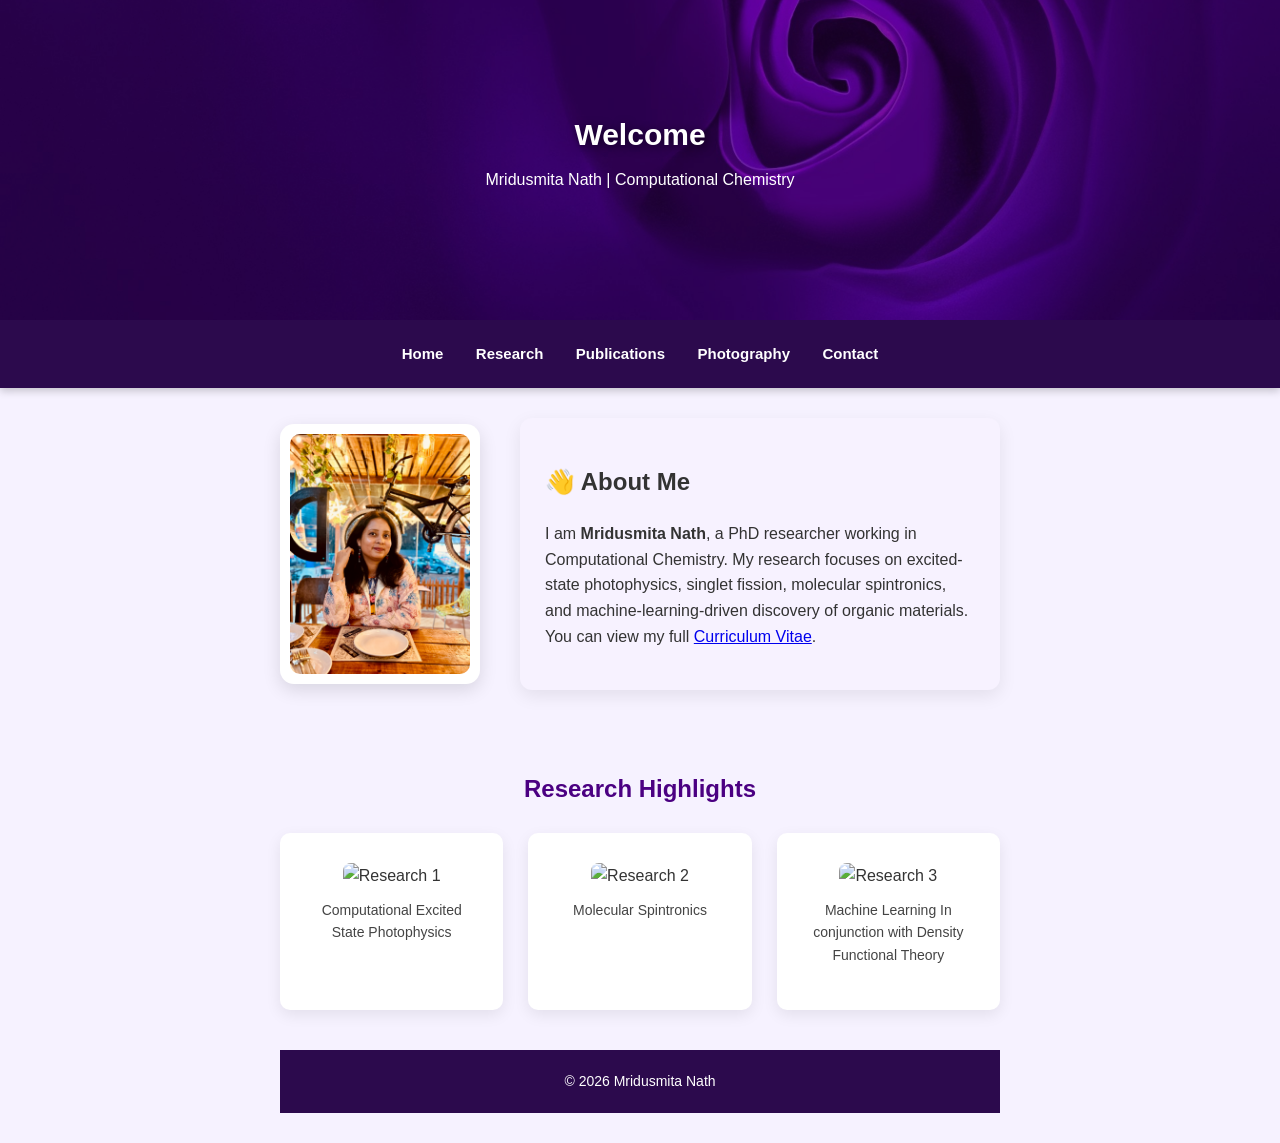
==== index.html @ e863cbf5 "Update index.html" ====
<!DOCTYPE html>
<html lang="en">

<head>

<meta charset="UTF-8">
<meta name="viewport" content="width=device-width, initial-scale=1.0">


<title>Mridusmita Nath</title>

<link href="https://fonts.googleapis.com/css2?family=Cinzel:wght@500;700&family=Poppins:wght@300;400;500&display=swap" rel="stylesheet">
<link rel="stylesheet" href="style.css">

</head>

<body>

<!-- HERO -->

<div class="hero">

<div class="hero-content">

<h1>Welcome</h1>

<p>Mridusmita Nath | Computational Chemistry</p>

</div>

</div>

<!-- NAVIGATION -->

<nav>

<a href="index.html">Home</a>
<a href="research.html">Research</a>
<a href="publications.html">Publications</a>
<a href="photography.html">Photography</a>
<a href="contact.html">Contact</a>

</nav>

<!-- ABOUT -->

<div class="container">

<div class="intro-grid">

<div class="profile">
<img src="profile.jpg">
</div>

<div class="intro-card">

<h2>👋 About Me</h2>

<p>
I am <b>Mridusmita Nath</b>, a PhD researcher working in Computational Chemistry.
My research focuses on excited-state photophysics, singlet fission,
molecular spintronics, and machine-learning-driven discovery of organic materials.
You can view my full <a href="cv.html">Curriculum Vitae</a>.
</p>

</div>

</div>

</div>
<!-- RESEARCH IMAGES -->

<div class="container">

<h2 class="section-title">Research Highlights</h2>

<div class="research-images">

<div class="research-img">
<img src="r1.png" alt="Research 1">
<p>Computational Excited State Photophysics</p>
</div>

<div class="research-img">
<img src="r2.png" alt="Research 2">
<p>Molecular Spintronics</p>
</div>

<div class="research-img">
<img src="r3.png" alt="Research 3">
<p>Machine Learning In conjunction with Density Functional Theory</p>
</div>

</div>


<footer>
© 2026 Mridusmita Nath
</footer>

</body>
</html>
---- style.css ----
body{
font-family:'Segoe UI', Arial;
margin:0;
background:#f6f2ff;
line-height:1.6;
color:#333;
}

/* ================= HERO ================= */

.hero{
position:relative;
background-image:url("bg1.jpg");
background-size:cover;
background-position:center;
height:300px;   /* smaller banner */
display:flex;
align-items:center;
justify-content:center;
text-align:center;
color:white;
padding:10px;
}

.hero::before{
content:"";
position:absolute;
top:0;
left:0;
width:100%;
height:100%;
background:rgba(50,0,80,0.45);
}

.hero-content{
position:relative;
z-index:2;
max-width:700px;
margin:auto;
}

.hero h1{
font-size:30px;
margin:0;
text-shadow:2px 2px 10px rgba(0,0,0,0.6);
}

.hero p{
font-size:16px;
margin-top:8px;
}

/* ================= NAVIGATION ================= */

nav{
background:#2c0a4d;
text-align:center;
padding:12px;
box-shadow:0 3px 8px rgba(0,0,0,0.2);
}

nav a{
color:white;
margin:10px 14px;
text-decoration:none;
font-weight:600;
font-size:15px;
display:inline-block;
}

nav a:hover{
color:#e0c7ff;
}

/* ================= PAGE WIDTH ================= */

.container{
max-width:720px;      /* narrow academic style */
margin:auto;
padding:30px 20px;
}

/* ABOUT SECTION */

.intro-grid{
display:grid;
grid-template-columns:200px 1fr;
gap:40px;              /* space between photo and card */
align-items:center;
max-width:850px;
margin:auto;
}

.profile{
background:white;
padding:10px;
border-radius:14px;
box-shadow:0 6px 18px rgba(0,0,0,0.12);
}

.profile img{
width:100%;
border-radius:10px;
display:block;
}

.intro-card{
background:#f7f2ff;
padding:25px;
border-radius:12px;
box-shadow:0 6px 18px rgba(0,0,0,0.08);
}

/* ================= RESEARCH ================= */

.research-grid{
display:grid;
grid-template-columns:repeat(auto-fit,minmax(220px,1fr));
gap:18px;
margin-top:20px;
}

.research-card{
background:#faf5ff;
padding:18px;
border-radius:10px;
box-shadow:0 4px 10px rgba(0,0,0,0.08);
}

.research-card:hover{
transform:translateY(-3px);
}

/* ================= FOOTER ================= */

footer{
background:#2c0a4d;
color:white;
text-align:center;
padding:20px;
margin-top:40px;
font-size:14px;
}

/* ================= TABLET ================= */

@media (max-width:900px){

.hero{
height:200px;
}

.hero h1{
font-size:26px;
}

.intro-grid{
grid-template-columns:1fr;
text-align:center;
}

.profile img{
margin:auto;
}

}

/* ================= MOBILE ================= */

@media (max-width:600px){

.hero{
height:180px;
}

.hero h1{
font-size:22px;
}

.hero p{
font-size:14px;
}

nav a{
display:block;
margin:6px 0;
font-size:14px;
}

.container{
width:92%;
padding:25px 10px;
}

.profile img{
width:110px;
}

}
/* RESEARCH IMAGE SECTION */

.section-title{
text-align:center;
color:#4b0082;
margin-bottom:25px;
}

.research-images{
display:grid;
grid-template-columns:repeat(3,1fr);
gap:25px;
}

.research-img{
background:white;
padding:30px;
border-radius:10px;
box-shadow:0 5px 15px rgba(0,0,0,0.08);
text-align:center;
}

.research-img img{
width:100%;
border-radius:8px;
}

.research-img p{
margin-top:10px;
font-size:14px;
font-weight:500;
color:#444;
}

/* MOBILE */

@media (max-width:700px){

.research-images{
grid-template-columns:1fr;
}

}

/* MOBILE */

@media (max-width:700px){

.research-images{
grid-template-columns:1fr;
}

}
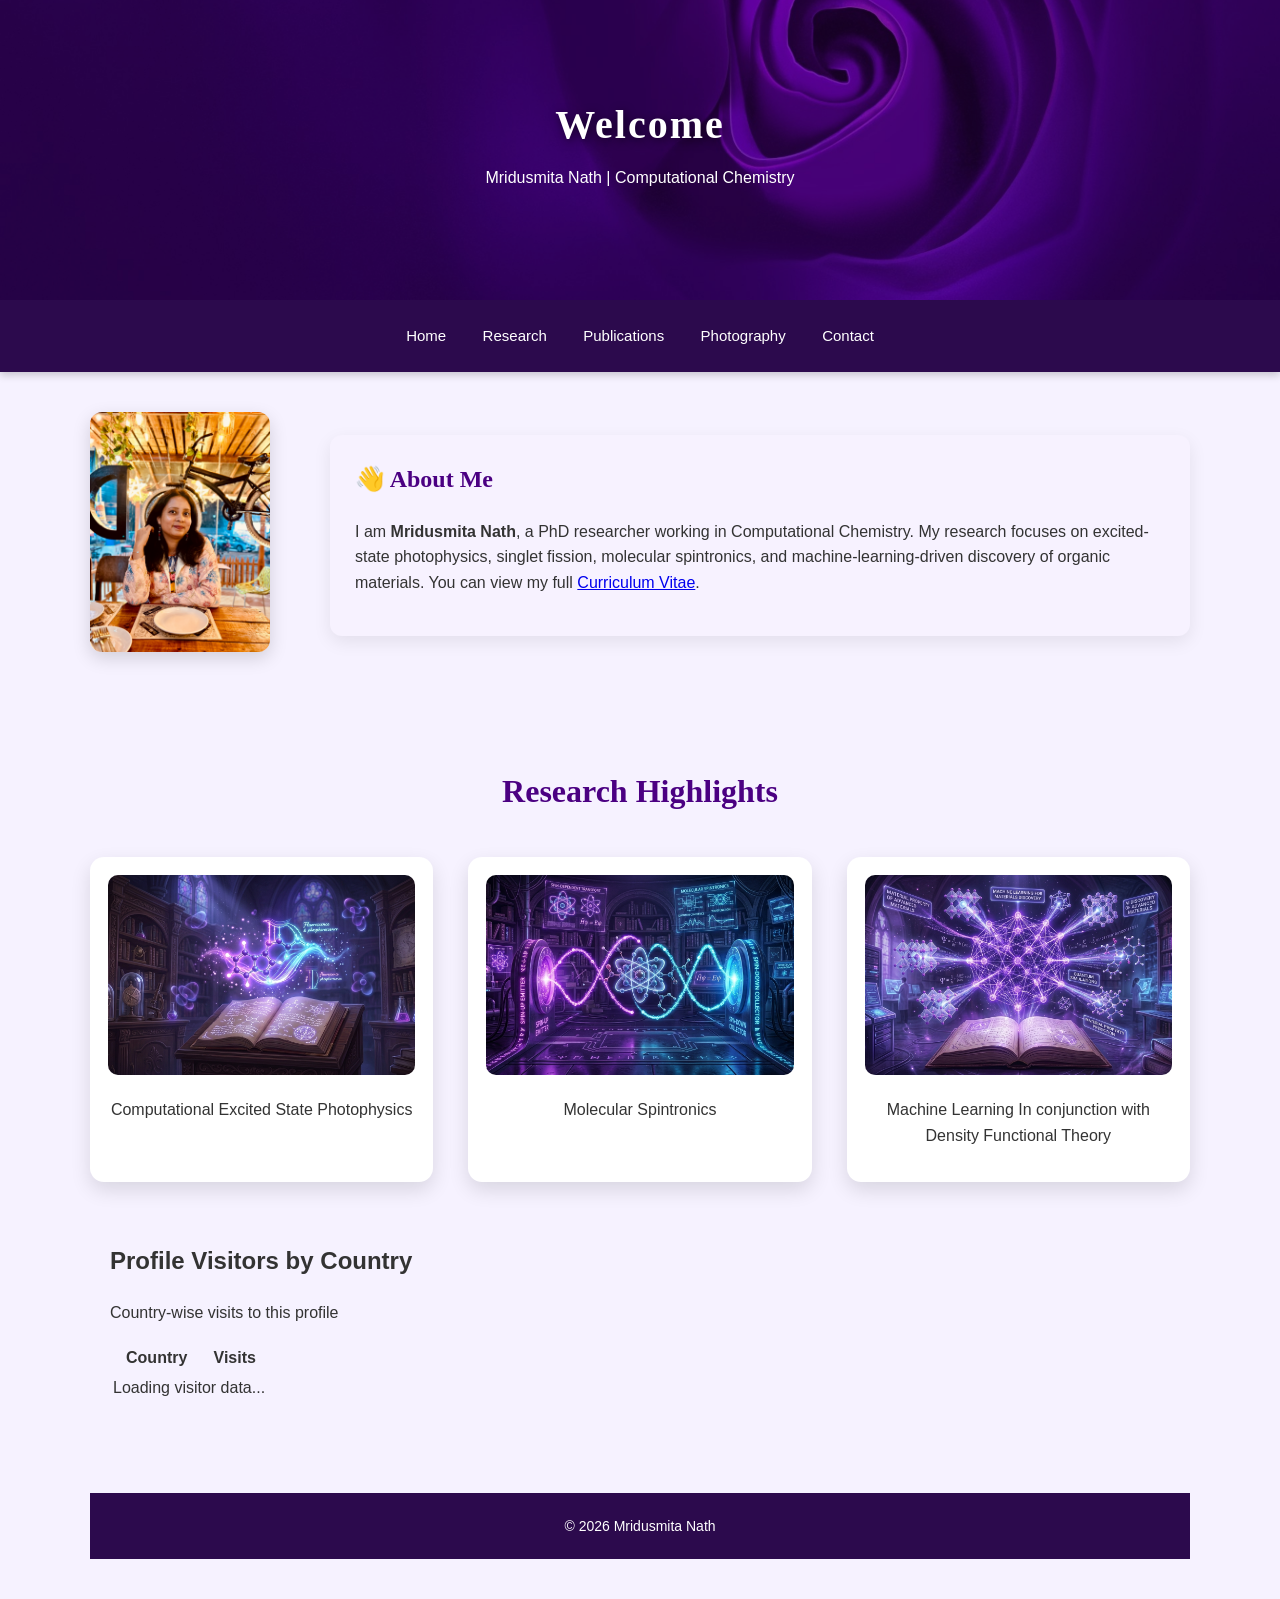
==== commit c32572e0: "Update index.html" ====
--- a/index.html
+++ b/index.html
@@ -92,7 +92,28 @@
 </div>
 
 </div>
+<section id="visitor-country" class="visitor-country-section">
+  <div class="container">
+    <h2>Profile Visitors by Country</h2>
+    <p class="visitor-subtitle">Country-wise visits to this profile</p>
 
+    <div class="visitor-box">
+      <table id="countryTable">
+        <thead>
+          <tr>
+            <th>Country</th>
+            <th>Visits</th>
+          </tr>
+        </thead>
+        <tbody>
+          <tr>
+            <td colspan="2">Loading visitor data...</td>
+          </tr>
+        </tbody>
+      </table>
+    </div>
+  </div>
+</section>
 
 <footer>
 © 2026 Mridusmita Nath
--- a/style.css
+++ b/style.css
@@ -1,25 +1,29 @@
+/* GENERAL */
+
 body{
-font-family:'Segoe UI', Arial;
+font-family:'Poppins', sans-serif;
 margin:0;
 background:#f6f2ff;
 line-height:1.6;
 color:#333;
 }
 
-/* ================= HERO ================= */
+
+
+/* HERO SECTION */
 
 .hero{
 position:relative;
 background-image:url("bg1.jpg");
 background-size:cover;
 background-position:center;
-height:300px;   /* smaller banner */
+height:260px;
 display:flex;
 align-items:center;
 justify-content:center;
 text-align:center;
 color:white;
-padding:10px;
+padding:20px;
 }
 
 .hero::before{
@@ -35,12 +39,12 @@
 .hero-content{
 position:relative;
 z-index:2;
-max-width:700px;
-margin:auto;
 }
 
 .hero h1{
-font-size:30px;
+font-family:'Cinzel', serif;
+font-size:40px;
+letter-spacing:2px;
 margin:0;
 text-shadow:2px 2px 10px rgba(0,0,0,0.6);
 }
@@ -50,58 +54,64 @@
 margin-top:8px;
 }
 
-/* ================= NAVIGATION ================= */
+
+
+/* NAVIGATION */
 
 nav{
 background:#2c0a4d;
 text-align:center;
-padding:12px;
+padding:14px;
 box-shadow:0 3px 8px rgba(0,0,0,0.2);
 }
 
 nav a{
 color:white;
-margin:10px 14px;
+margin:10px 16px;
 text-decoration:none;
-font-weight:600;
+font-weight:500;
 font-size:15px;
 display:inline-block;
+font-family:'Poppins', sans-serif;
+transition:0.3s;
 }
 
 nav a:hover{
 color:#e0c7ff;
-}
-
-/* ================= PAGE WIDTH ================= */
+transform:translateY(-2px);
+}
+
+
+
+/* PAGE WIDTH */
 
 .container{
-max-width:720px;      /* narrow academic style */
+max-width:900px;
 margin:auto;
-padding:30px 20px;
-}
+padding:40px 20px;
+}
+
+
 
 /* ABOUT SECTION */
 
 .intro-grid{
 display:grid;
 grid-template-columns:200px 1fr;
-gap:40px;              /* space between photo and card */
+gap:40px;
 align-items:center;
-max-width:850px;
-margin:auto;
-}
-
-.profile{
-background:white;
-padding:10px;
-border-radius:14px;
-box-shadow:0 6px 18px rgba(0,0,0,0.12);
 }
 
 .profile img{
-width:100%;
-border-radius:10px;
-display:block;
+width:180px;
+border-radius:12px;
+box-shadow:0 6px 18px rgba(0,0,0,0.15);
+transition:0.3s;
+}
+
+.profile img:hover{
+transform:scale(1.05);
+box-shadow:0 10px 30px rgba(120,0,255,0.4);
 }
 
 .intro-card{
@@ -109,42 +119,241 @@
 padding:25px;
 border-radius:12px;
 box-shadow:0 6px 18px rgba(0,0,0,0.08);
-}
-
-/* ================= RESEARCH ================= */
-
-.research-grid{
+transition:0.3s;
+}
+
+.intro-card:hover{
+transform:translateY(-5px);
+box-shadow:0 12px 30px rgba(0,0,0,0.2);
+}
+
+.intro-card h2{
+font-family:'Cinzel', serif;
+color:#4b0082;
+margin-top:0;
+}
+
+
+
+/* RESEARCH IMAGES */
+
+.section-title{
+font-family:'Cinzel', serif;
+text-align:center;
+color:#4b0082;
+margin-bottom:40px;
+font-size:32px;
+}
+
+/* make the section wider */
+.container{
+max-width:1100px;
+margin:auto;
+padding:40px 20px;
+}
+
+/* cards layout */
+.research-images{
 display:grid;
-grid-template-columns:repeat(auto-fit,minmax(220px,1fr));
-gap:18px;
-margin-top:20px;
-}
-
-.research-card{
-background:#faf5ff;
+grid-template-columns:1fr 1fr 1fr;
+gap:35px;
+}
+
+/* bigger cards */
+.research-img{
+background:white;
 padding:18px;
+border-radius:14px;
+box-shadow:0 8px 20px rgba(0,0,0,0.12);
+text-align:center;
+transition:0.35s;
+cursor:pointer;
+}
+
+/* hover effect */
+.research-img:hover{
+transform:translateY(-8px) scale(1.03);
+box-shadow:0 20px 45px rgba(120,0,255,0.35);
+}
+
+/* bigger images */
+.research-img img{
+width:100%;
+height:200px;
+object-fit:cover;
 border-radius:10px;
-box-shadow:0 4px 10px rgba(0,0,0,0.08);
-}
-
-.research-card:hover{
-transform:translateY(-3px);
-}
-
-/* ================= FOOTER ================= */
+transition:0.35s;
+}
+
+.research-img:hover img{
+transform:scale(1.05);
+}
+
+/* text */
+.research-img p{
+margin-top:14px;
+font-size:16px;
+font-weight:500;
+}
+
+/* images of research*/
+
+.research-image{
+width:60%;
+border-radius:10px;
+margin-bottom:15px;
+box-shadow:0 6px 16px rgba(0,0,0,0.15);
+
+}
+
+ /* Cv*/
+.cv-link{
+color:#6d28d9;
+font-weight:500;
+text-decoration:none;
+}
+
+.cv-link:hover{
+text-decoration:underline;
+}
+
+
+/* PUBLICATION PAGE */
+
+.pub-card{
+background:white;
+border-radius:12px;
+padding:25px;
+margin-bottom:35px;
+box-shadow:0 6px 18px rgba(0,0,0,0.08);
+transition:all 0.3s ease;
+}
+
+.pub-card:hover{
+transform:translateY(-6px);
+box-shadow:0 12px 30px rgba(0,0,0,0.15);
+}
+
+.pub-card h3{
+color:#330080;
+font-size:20px;
+line-height:1.4;
+margin-bottom:8px;
+font-family:'Cinzel', serif;
+}
+
+.authors{
+font-size:14px;
+color:#555;
+font-style:italic;
+margin-bottom:5px;
+}
+
+.journal-info{
+color:#7b0f2c;
+font-weight:600;
+margin-bottom:10px;
+}
+
+.doi a{
+display:inline-block;
+padding:6px 14px;
+background:#4b0082;
+color:white;
+border-radius:6px;
+font-size:13px;
+text-decoration:none;
+margin-bottom:15px;
+transition:0.3s;
+}
+
+.doi a:hover{
+background:#7c3aed;
+}
+
+.pub-card img{
+width:100%;
+max-width:420px;
+border-radius:10px;
+display:block;
+margin-top:10px;
+box-shadow:0 8px 20px rgba(0,0,0,0.15);
+}
+
+
+
+/* PHOTOGRAPHY GALLERY */
+
+.gallery{
+display:grid;
+grid-template-columns:1fr 1fr 1fr;
+gap:25px;
+}
+
+.gallery img{
+width:100%;
+border-radius:10px;
+box-shadow:0 5px 15px rgba(0,0,0,0.15);
+transition:0.35s;
+cursor:pointer;
+}
+
+.gallery img:hover{
+transform:scale(1.05);
+box-shadow:0 15px 35px rgba(120,0,255,0.35);
+}
+
+
+
+/* FOOTER */
 
 footer{
 background:#2c0a4d;
 color:white;
 text-align:center;
-padding:20px;
-margin-top:40px;
+padding:22px;
+margin-top:50px;
 font-size:14px;
 }
 
-/* ================= TABLET ================= */
+
+
+/* TABLET */
 
 @media (max-width:900px){
+
+.hero{
+height:220px;
+}
+
+.hero h1{
+font-size:32px;
+}
+
+.intro-grid{
+grid-template-columns:1fr;
+text-align:center;
+}
+
+.profile img{
+margin:auto;
+}
+
+.research-images{
+grid-template-columns:1fr 1fr;
+}
+
+.gallery{
+grid-template-columns:1fr 1fr;
+}
+
+}
+
+
+
+/* MOBILE */
+
+@media (max-width:600px){
 
 .hero{
 height:200px;
@@ -152,29 +361,6 @@
 
 .hero h1{
 font-size:26px;
-}
-
-.intro-grid{
-grid-template-columns:1fr;
-text-align:center;
-}
-
-.profile img{
-margin:auto;
-}
-
-}
-
-/* ================= MOBILE ================= */
-
-@media (max-width:600px){
-
-.hero{
-height:180px;
-}
-
-.hero h1{
-font-size:22px;
 }
 
 .hero p{
@@ -184,69 +370,22 @@
 nav a{
 display:block;
 margin:6px 0;
-font-size:14px;
 }
 
 .container{
 width:92%;
-padding:25px 10px;
-}
-
-.profile img{
-width:110px;
-}
-
-}
-/* RESEARCH IMAGE SECTION */
-
-.section-title{
-text-align:center;
-color:#4b0082;
-margin-bottom:25px;
-}
-
-.research-images{
-display:grid;
-grid-template-columns:repeat(3,1fr);
-gap:25px;
-}
-
-.research-img{
-background:white;
-padding:30px;
-border-radius:10px;
-box-shadow:0 5px 15px rgba(0,0,0,0.08);
-text-align:center;
-}
-
-.research-img img{
-width:100%;
-border-radius:8px;
-}
-
-.research-img p{
-margin-top:10px;
-font-size:14px;
-font-weight:500;
-color:#444;
-}
-
-/* MOBILE */
-
-@media (max-width:700px){
+}
 
 .research-images{
 grid-template-columns:1fr;
 }
 
-}
-
-/* MOBILE */
-
-@media (max-width:700px){
-
-.research-images{
+.gallery{
 grid-template-columns:1fr;
 }
 
-}
+.profile img{
+width:140px;
+}
+
+}
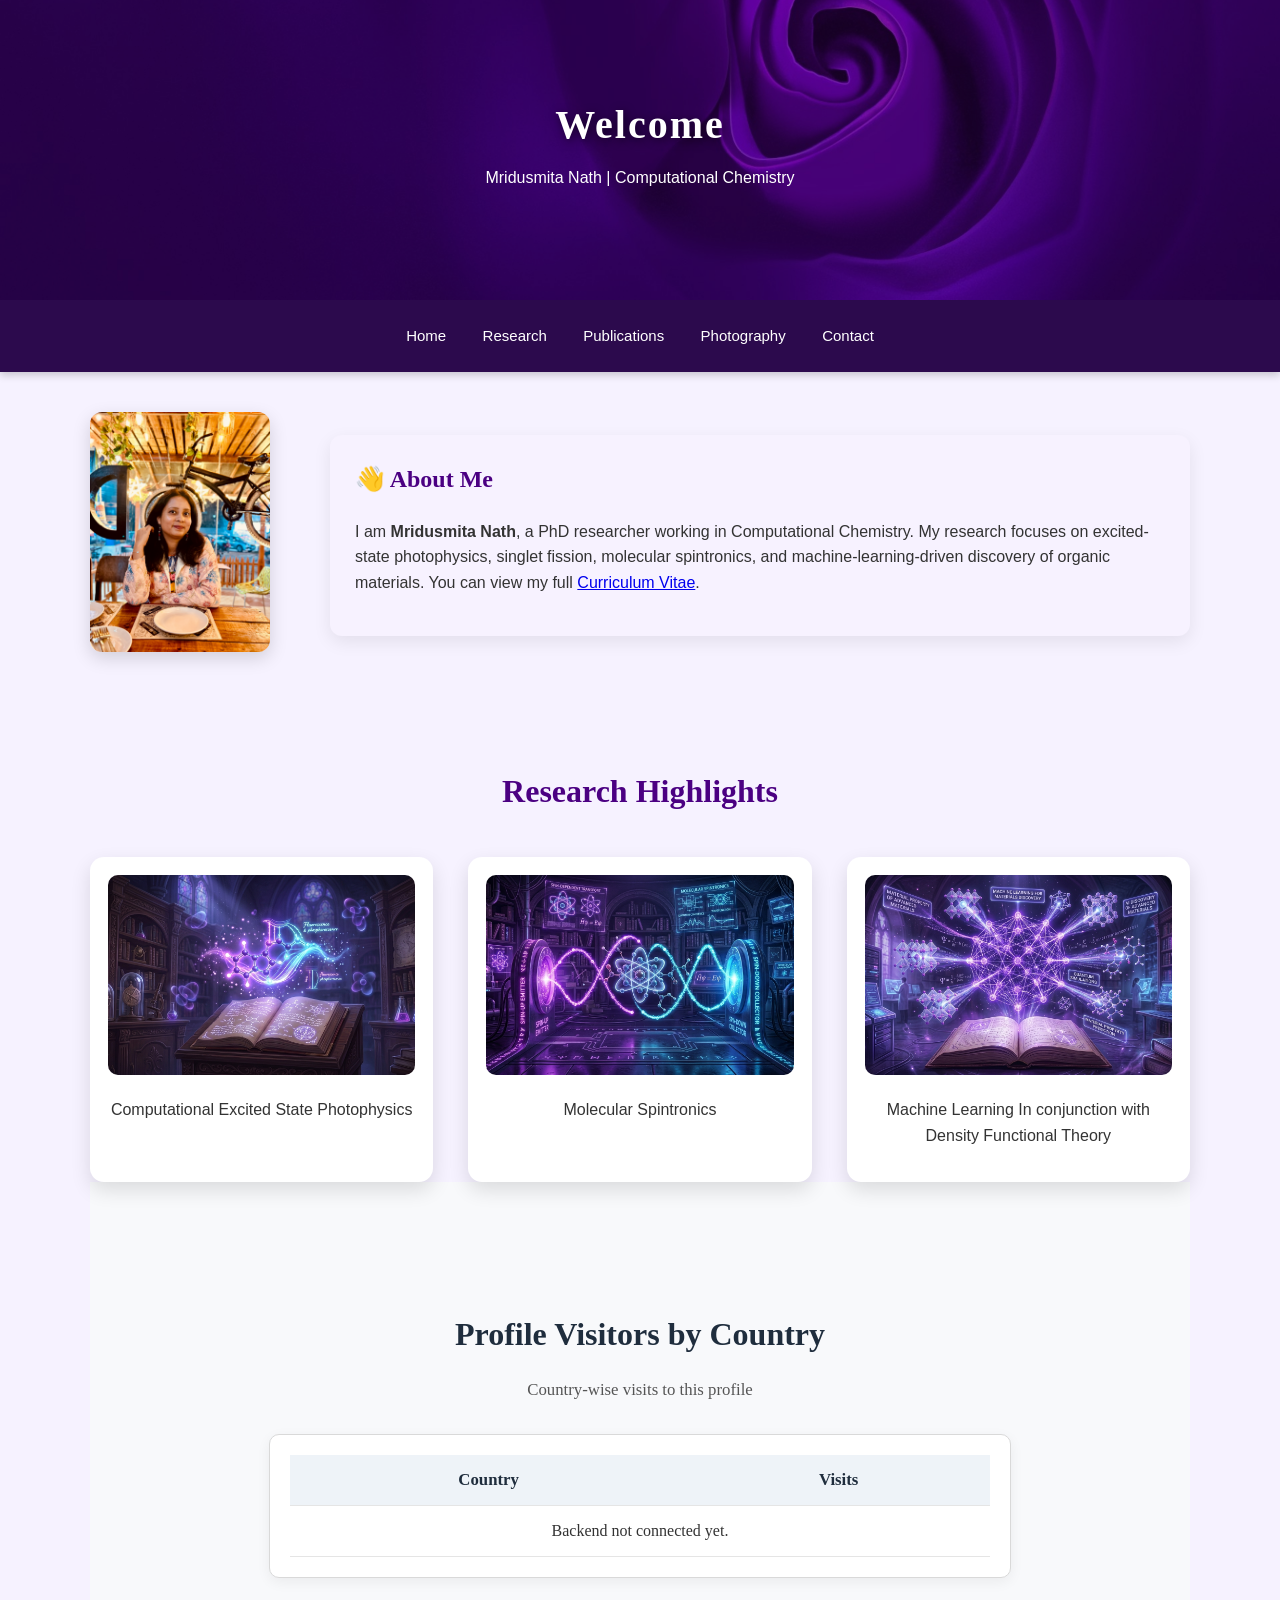
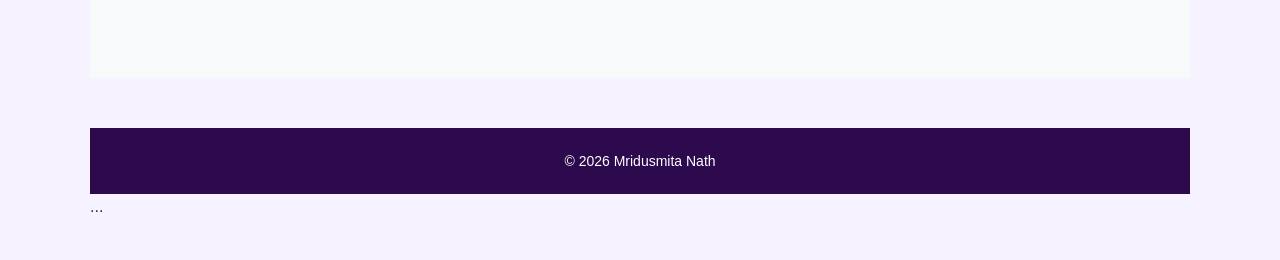
==== commit 3977b83c: "Update index.html" ====
--- a/index.html
+++ b/index.html
@@ -119,5 +119,50 @@
 © 2026 Mridusmita Nath
 </footer>
 
+  ...
+
+  <script>
+  async function loadCountryVisits() {
+    const tbody = document.querySelector("#countryTable tbody");
+
+    try {
+      const trackUrl = "https://your-backend-url.com/api/track-visit";
+      const statsUrl = "https://your-backend-url.com/api/country-stats";
+
+      await fetch(trackUrl, { method: "POST" });
+
+      const response = await fetch(statsUrl);
+      if (!response.ok) {
+        throw new Error("Failed to fetch visitor stats");
+      }
+
+      const data = await response.json();
+      tbody.innerHTML = "";
+
+      if (!data || data.length === 0) {
+        tbody.innerHTML = `<tr><td colspan="2">No visitor data available yet.</td></tr>`;
+        return;
+      }
+
+      data.forEach(item => {
+        const row = document.createElement("tr");
+        row.innerHTML = `
+          <td>${item.country}</td>
+          <td>${item.visits}</td>
+        `;
+        tbody.appendChild(row);
+      });
+
+    } catch (error) {
+      tbody.innerHTML = `<tr><td colspan="2">Backend not connected yet.</td></tr>`;
+      console.error(error);
+    }
+  }
+
+  document.addEventListener("DOMContentLoaded", loadCountryVisits);
+  </script>
 </body>
 </html>
+  
+</body>
+</html>
--- a/style.css
+++ b/style.css
@@ -389,3 +389,62 @@
 }
 
 }
+
+/*country*/
+.visitor-country-section {
+  padding: 60px 20px;
+  background: #f8f9fb;
+  text-align: center;
+}
+
+.visitor-country-section h2 {
+  font-family: "Times New Roman", serif;
+  font-size: 2rem;
+  margin-bottom: 10px;
+  color: #1f2d3d;
+}
+
+.visitor-subtitle {
+  font-family: "Times New Roman", serif;
+  font-size: 1.05rem;
+  color: #555;
+  margin-bottom: 30px;
+}
+
+.visitor-box {
+  max-width: 700px;
+  margin: 0 auto;
+  background: #ffffff;
+  border: 1px solid #d9d9d9;
+  border-radius: 10px;
+  padding: 20px;
+  box-shadow: 0 4px 14px rgba(0, 0, 0, 0.06);
+}
+
+#countryTable {
+  width: 100%;
+  border-collapse: collapse;
+  font-family: "Times New Roman", serif;
+}
+
+#countryTable th,
+#countryTable td {
+  padding: 12px 14px;
+  border-bottom: 1px solid #e5e5e5;
+  text-align: center;
+}
+
+#countryTable th {
+  background: #eef3f8;
+  color: #1f2d3d;
+  font-size: 1.05rem;
+}
+
+#countryTable td {
+  color: #333;
+  font-size: 1rem;
+}
+
+#countryTable tr:hover {
+  background: #f6faff;
+}
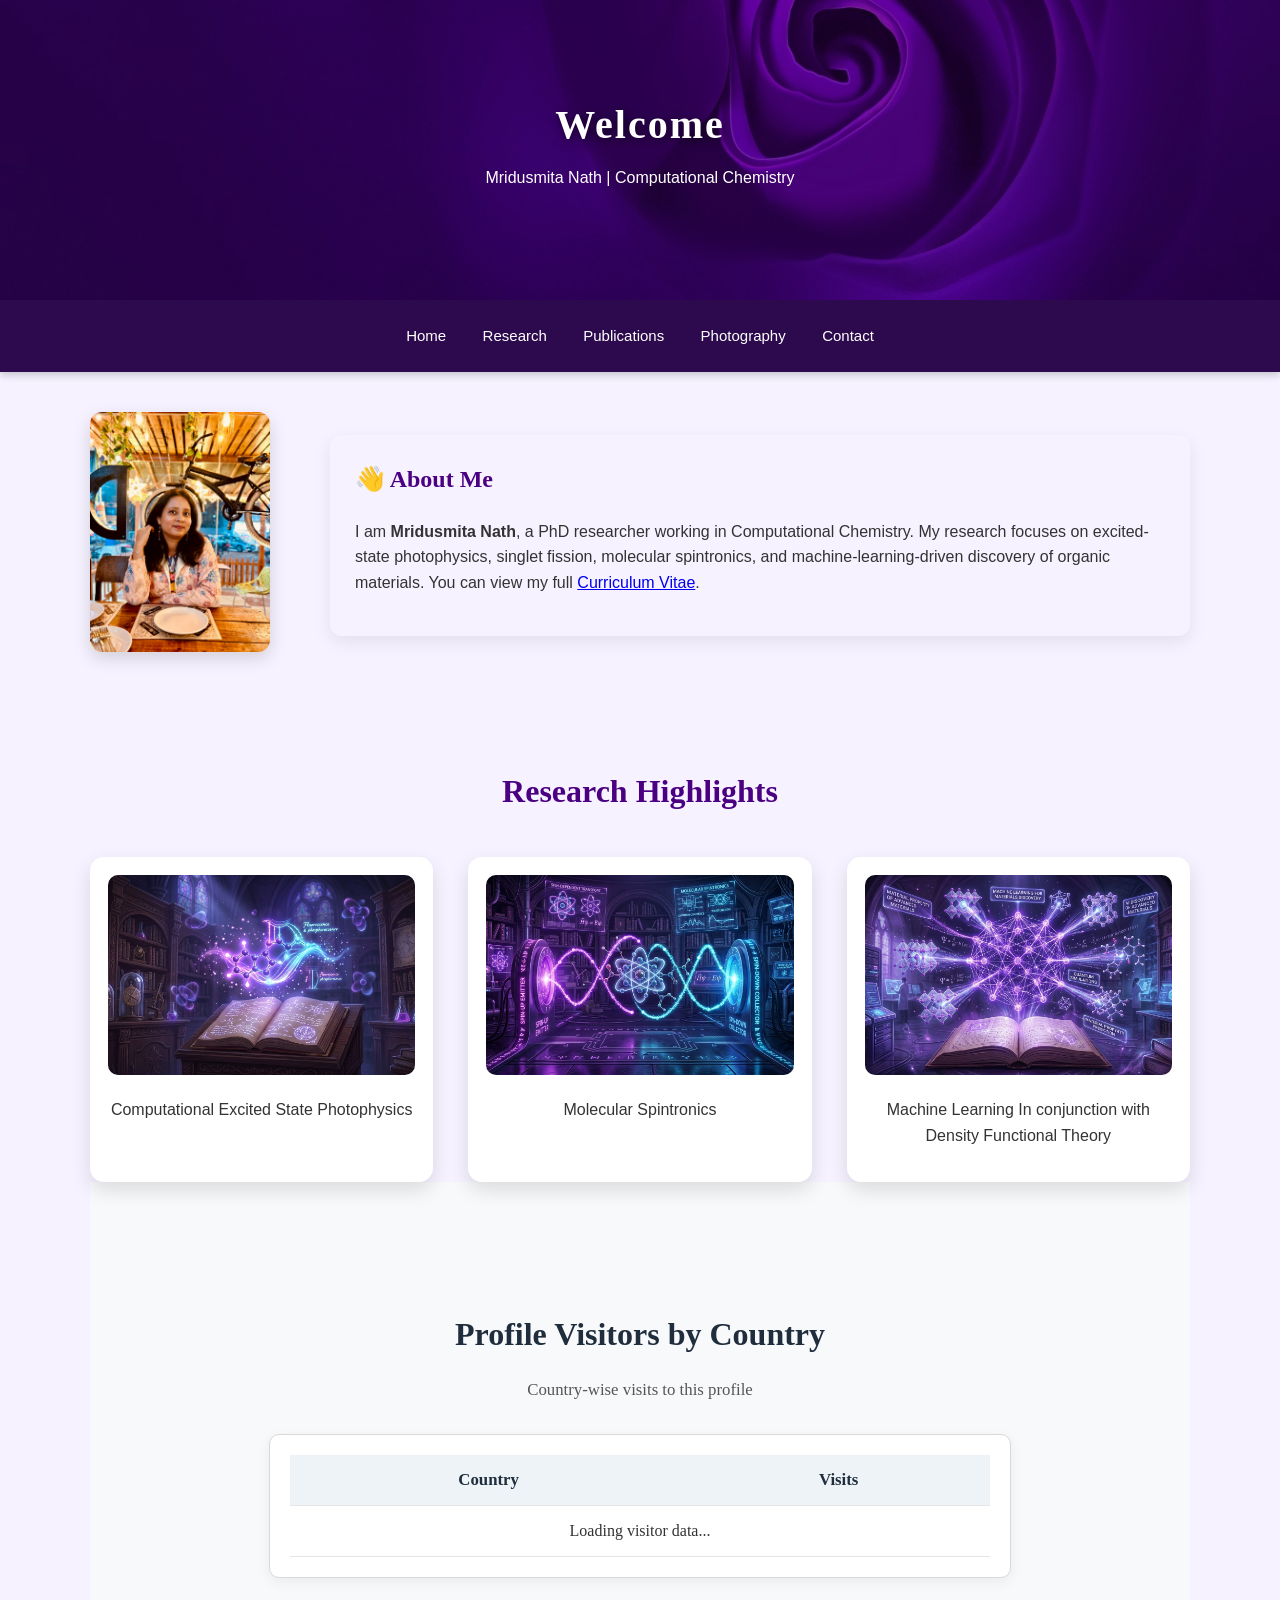
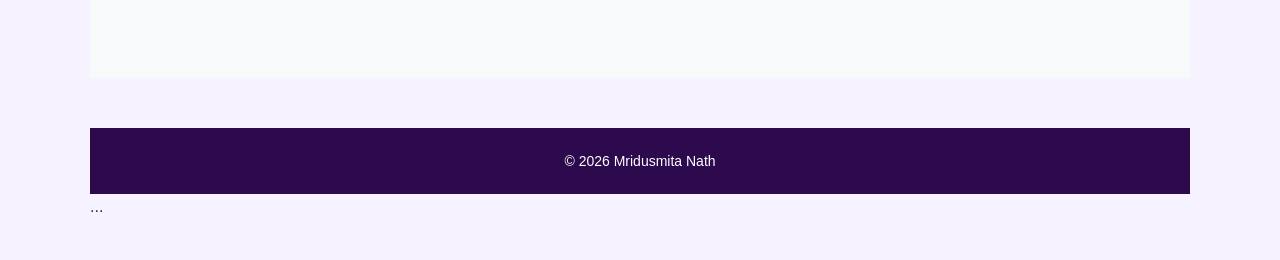
==== commit 53bf90ef: "Update index.html" ====
--- a/index.html
+++ b/index.html
@@ -13,7 +13,7 @@
 <link rel="stylesheet" href="style.css">
 
 </head>
-
+  
 <body>
 
 <!-- HERO -->
@@ -121,46 +121,7 @@
 
   ...
 
-  <script>
-  async function loadCountryVisits() {
-    const tbody = document.querySelector("#countryTable tbody");
-
-    try {
-      const trackUrl = "https://your-backend-url.com/api/track-visit";
-      const statsUrl = "https://your-backend-url.com/api/country-stats";
-
-      await fetch(trackUrl, { method: "POST" });
-
-      const response = await fetch(statsUrl);
-      if (!response.ok) {
-        throw new Error("Failed to fetch visitor stats");
-      }
-
-      const data = await response.json();
-      tbody.innerHTML = "";
-
-      if (!data || data.length === 0) {
-        tbody.innerHTML = `<tr><td colspan="2">No visitor data available yet.</td></tr>`;
-        return;
-      }
-
-      data.forEach(item => {
-        const row = document.createElement("tr");
-        row.innerHTML = `
-          <td>${item.country}</td>
-          <td>${item.visits}</td>
-        `;
-        tbody.appendChild(row);
-      });
-
-    } catch (error) {
-      tbody.innerHTML = `<tr><td colspan="2">Backend not connected yet.</td></tr>`;
-      console.error(error);
-    }
-  }
-
-  document.addEventListener("DOMContentLoaded", loadCountryVisits);
-  </script>
+ 
 </body>
 </html>
   
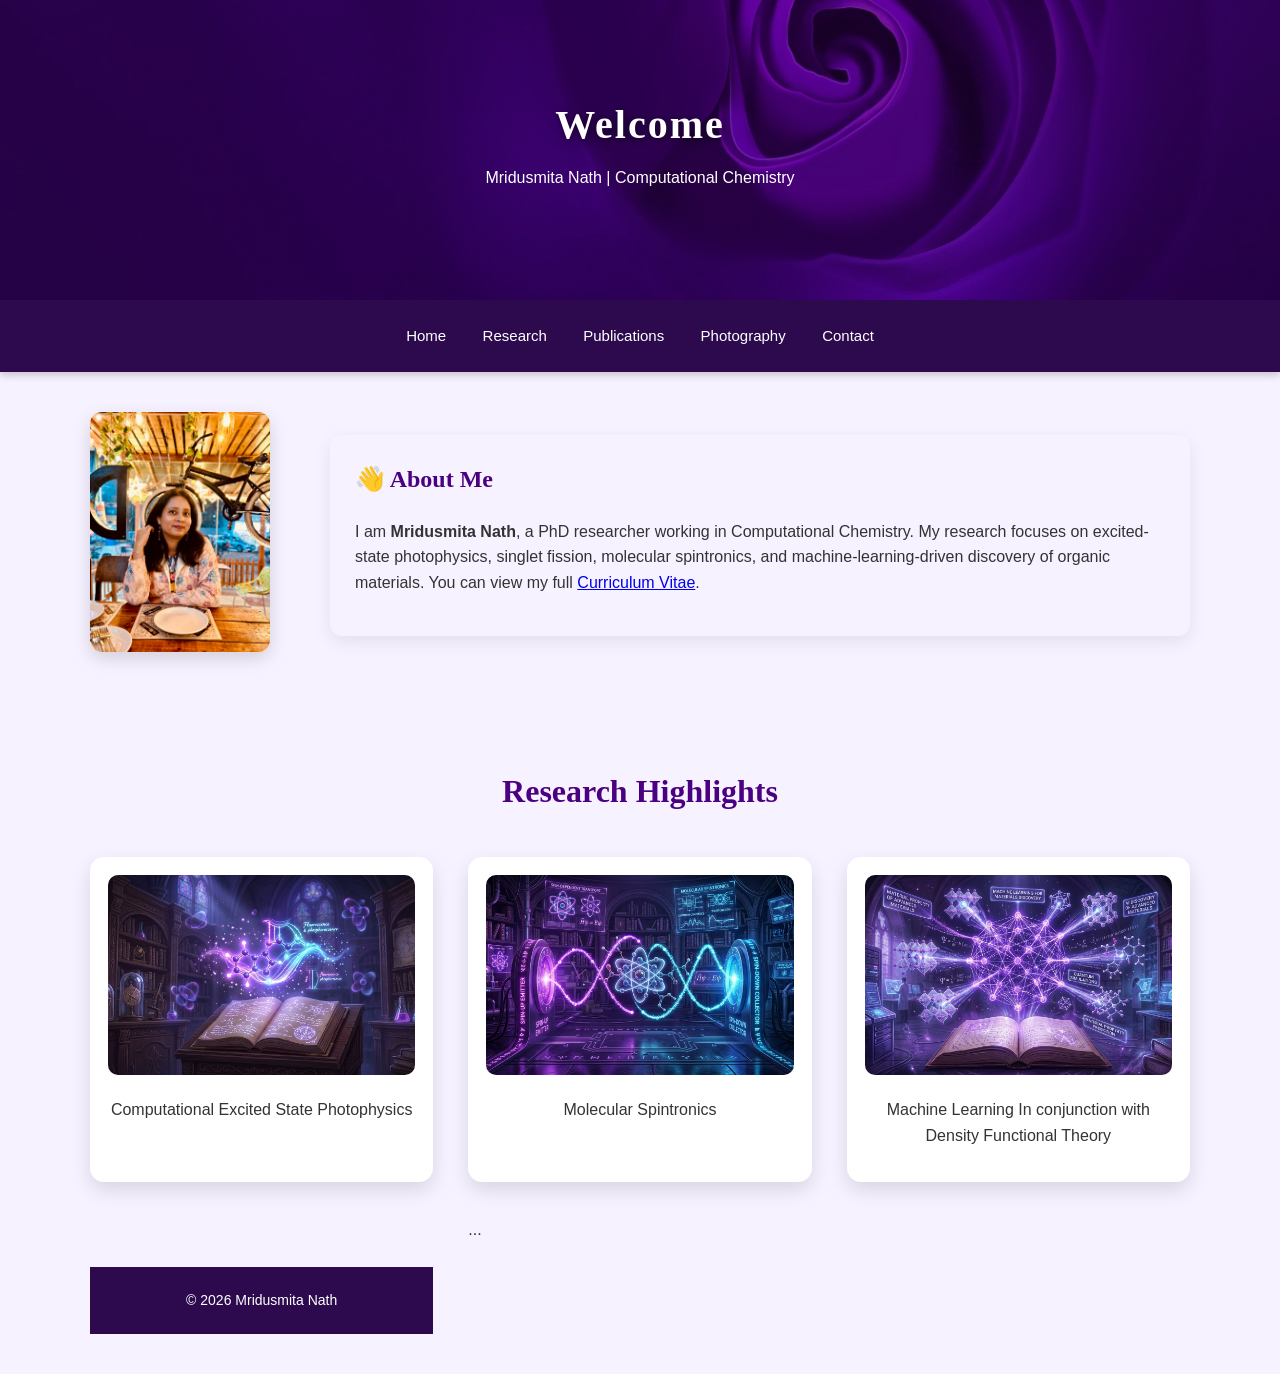
==== commit 7be17f0c: "Update index.html" ====
--- a/index.html
+++ b/index.html
@@ -91,29 +91,7 @@
 <p>Machine Learning In conjunction with Density Functional Theory</p>
 </div>
 
-</div>
-<section id="visitor-country" class="visitor-country-section">
-  <div class="container">
-    <h2>Profile Visitors by Country</h2>
-    <p class="visitor-subtitle">Country-wise visits to this profile</p>
 
-    <div class="visitor-box">
-      <table id="countryTable">
-        <thead>
-          <tr>
-            <th>Country</th>
-            <th>Visits</th>
-          </tr>
-        </thead>
-        <tbody>
-          <tr>
-            <td colspan="2">Loading visitor data...</td>
-          </tr>
-        </tbody>
-      </table>
-    </div>
-  </div>
-</section>
 
 <footer>
 © 2026 Mridusmita Nath
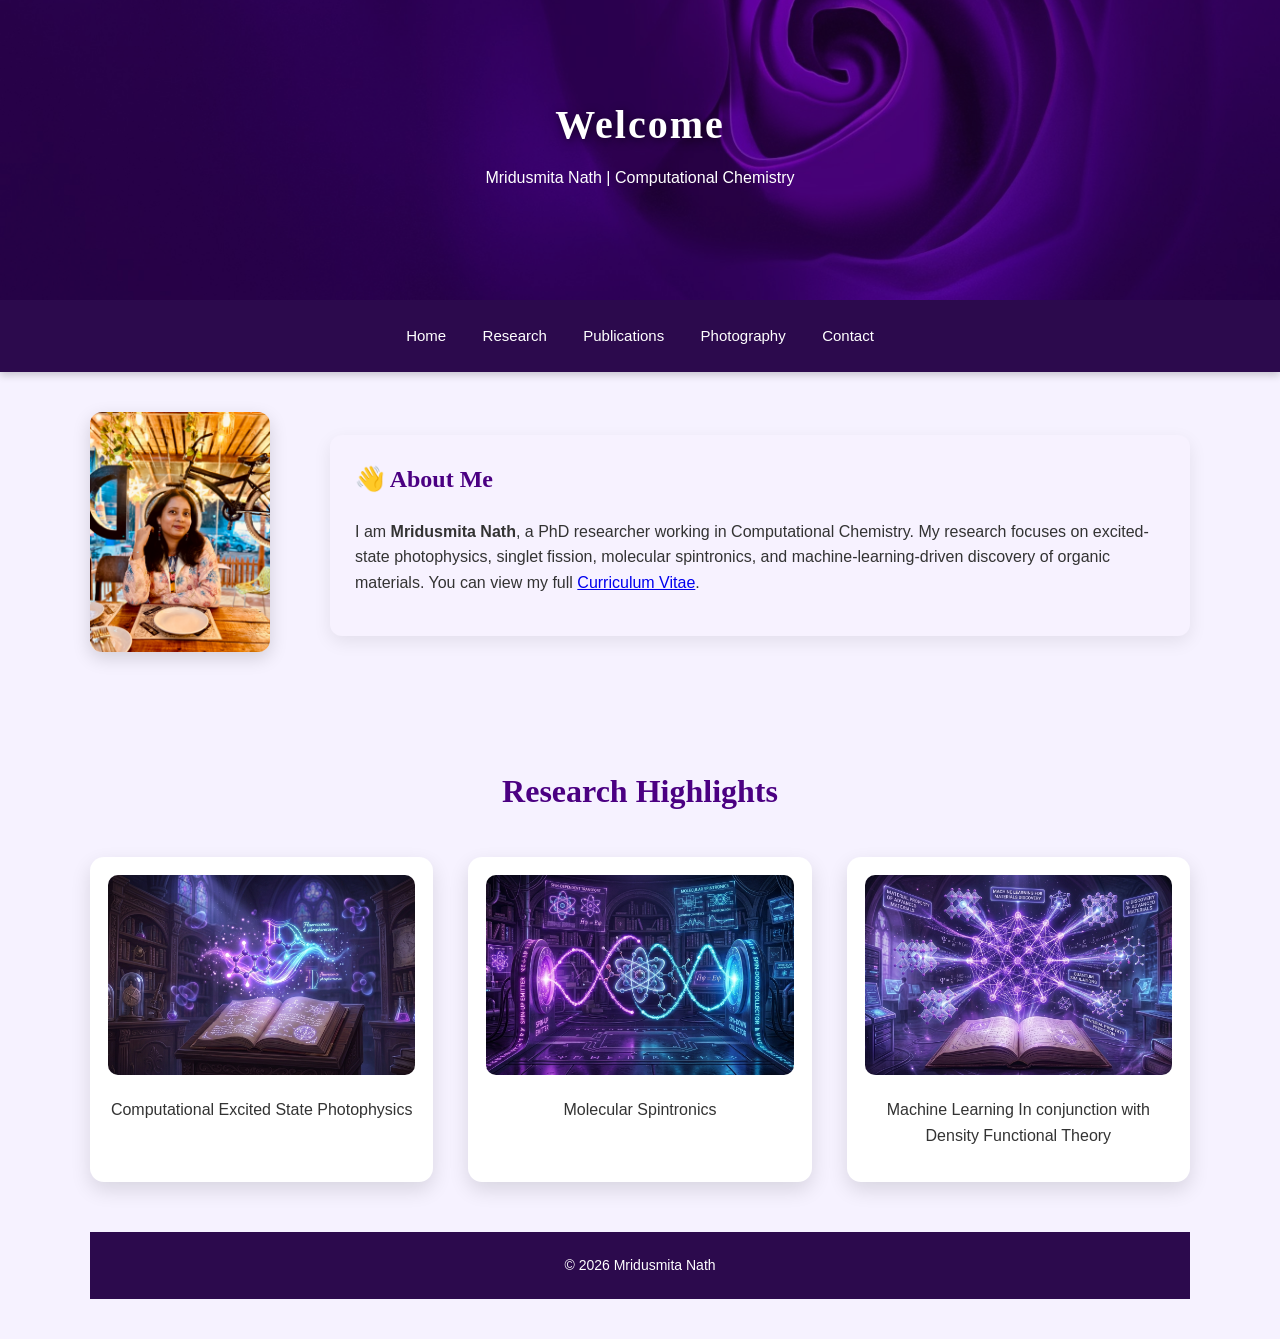
==== commit abebd42e: "Update index.html" ====
--- a/index.html
+++ b/index.html
@@ -13,7 +13,7 @@
 <link rel="stylesheet" href="style.css">
 
 </head>
-  
+
 <body>
 
 <!-- HERO -->
@@ -91,17 +91,12 @@
 <p>Machine Learning In conjunction with Density Functional Theory</p>
 </div>
 
+</div>
 
 
 <footer>
 © 2026 Mridusmita Nath
 </footer>
 
-  ...
-
- 
 </body>
 </html>
-  
-</body>
-</html>
--- a/style.css
+++ b/style.css
@@ -390,61 +390,4 @@
 
 }
 
-/*country*/
-.visitor-country-section {
-  padding: 60px 20px;
-  background: #f8f9fb;
-  text-align: center;
-}
-
-.visitor-country-section h2 {
-  font-family: "Times New Roman", serif;
-  font-size: 2rem;
-  margin-bottom: 10px;
-  color: #1f2d3d;
-}
-
-.visitor-subtitle {
-  font-family: "Times New Roman", serif;
-  font-size: 1.05rem;
-  color: #555;
-  margin-bottom: 30px;
-}
-
-.visitor-box {
-  max-width: 700px;
-  margin: 0 auto;
-  background: #ffffff;
-  border: 1px solid #d9d9d9;
-  border-radius: 10px;
-  padding: 20px;
-  box-shadow: 0 4px 14px rgba(0, 0, 0, 0.06);
-}
-
-#countryTable {
-  width: 100%;
-  border-collapse: collapse;
-  font-family: "Times New Roman", serif;
-}
-
-#countryTable th,
-#countryTable td {
-  padding: 12px 14px;
-  border-bottom: 1px solid #e5e5e5;
-  text-align: center;
-}
-
-#countryTable th {
-  background: #eef3f8;
-  color: #1f2d3d;
-  font-size: 1.05rem;
-}
-
-#countryTable td {
-  color: #333;
-  font-size: 1rem;
-}
-
-#countryTable tr:hover {
-  background: #f6faff;
-}
+
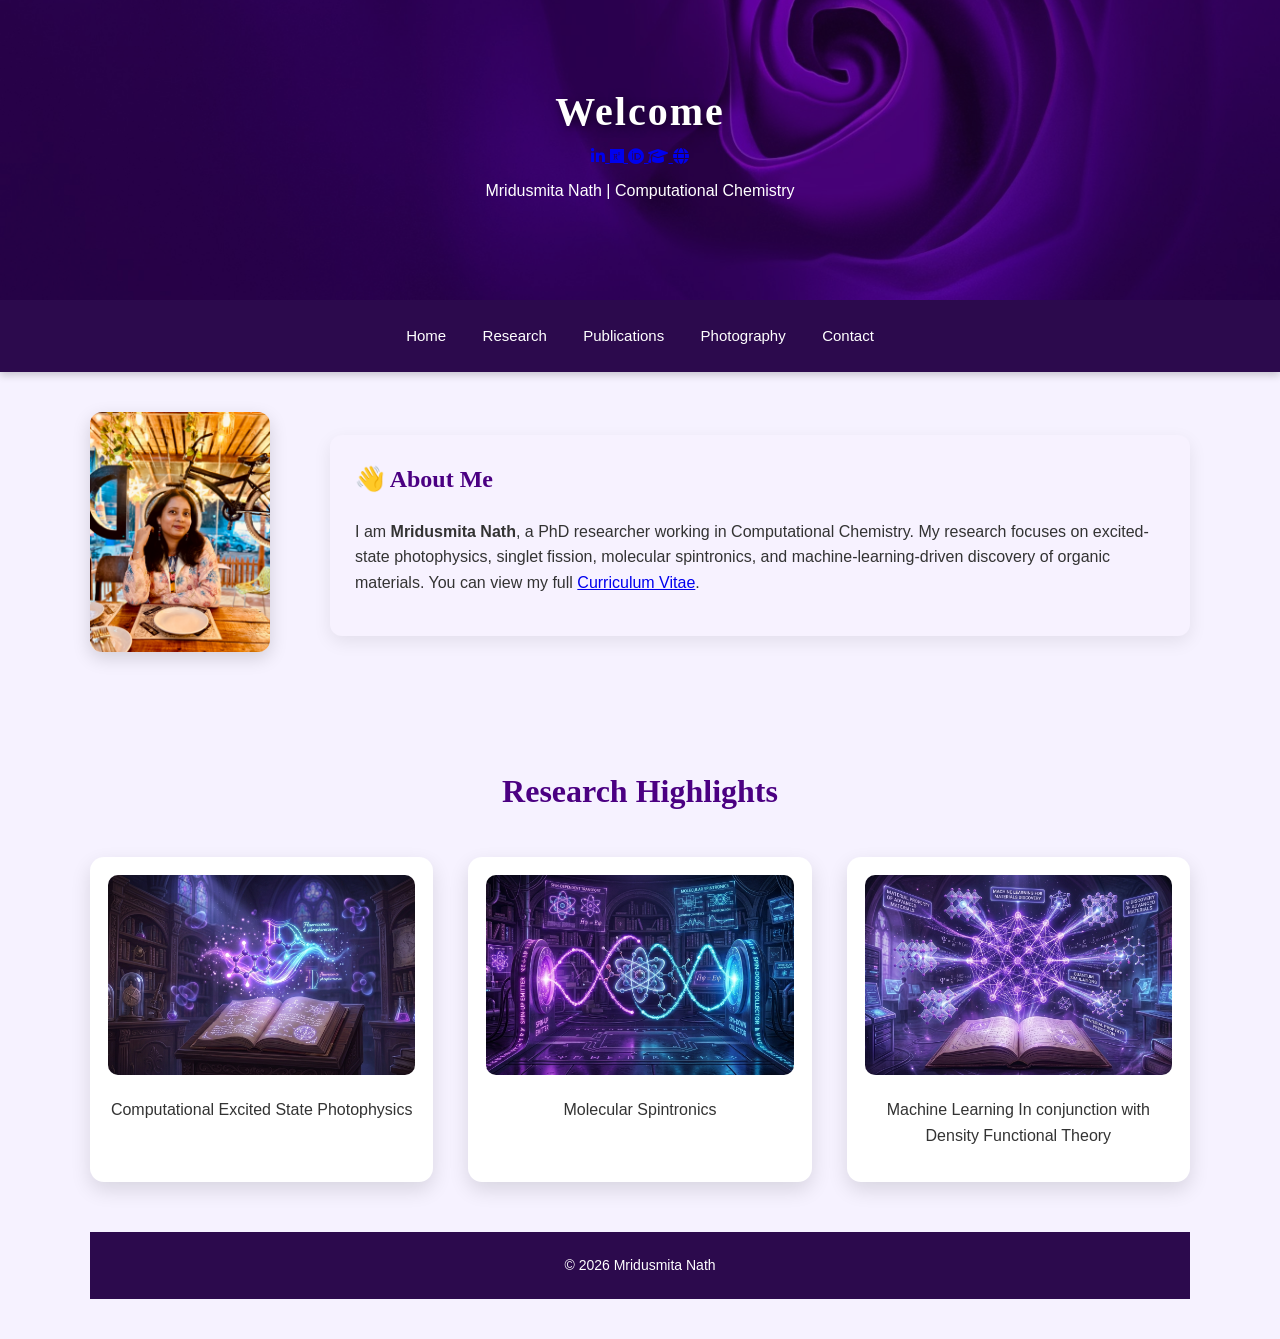
==== commit 087f4fe1: "Update index.html" ====
--- a/index.html
+++ b/index.html
@@ -8,7 +8,7 @@
 
 
 <title>Mridusmita Nath</title>
-
+<link rel="stylesheet" href="https://cdnjs.cloudflare.com/ajax/libs/font-awesome/6.5.2/css/all.min.css">
 <link href="https://fonts.googleapis.com/css2?family=Cinzel:wght@500;700&family=Poppins:wght@300;400;500&display=swap" rel="stylesheet">
 <link rel="stylesheet" href="style.css">
 
@@ -23,7 +23,29 @@
 <div class="hero-content">
 
 <h1>Welcome</h1>
+<div class="social-icons">
+  <a href="https://www.linkedin.com/in/mridusmita-nath-40743822b/" target="_blank" aria-label="LinkedIn">
+    <i class="fab fa-linkedin-in"></i>
+  </a>
 
+  <a href="https://www.researchgate.net/profile/Mridusmita-Nath-2?ev=hdr_xprf" target="_blank" aria-label="ResearchGate">
+    <i class="fab fa-researchgate"></i>
+  </a>
+
+  <a href="https://orcid.org/0009-0009-8339-1142" target="_blank" aria-label="ORCID">
+    <i class="fab fa-orcid"></i>
+  </a>
+
+  <a href="https://scholar.google.com/citations?user=gljtFHcAAAAJ&hl=en&oi=ao" target="_blank" aria-label="Google Scholar">
+    <i class="fas fa-graduation-cap"></i>
+  </a>
+  
+  <a href="https://www.webofscience.com/wos/author/record/NYS-7506-2025" target="_blank" aria-label="Web of Science">
+    <i class="fas fa-globe"></i>
+  </a>
+  
+  
+</div>
 <p>Mridusmita Nath | Computational Chemistry</p>
 
 </div>
--- a/style.css
+++ b/style.css
@@ -389,5 +389,3 @@
 }
 
 }
-
-
